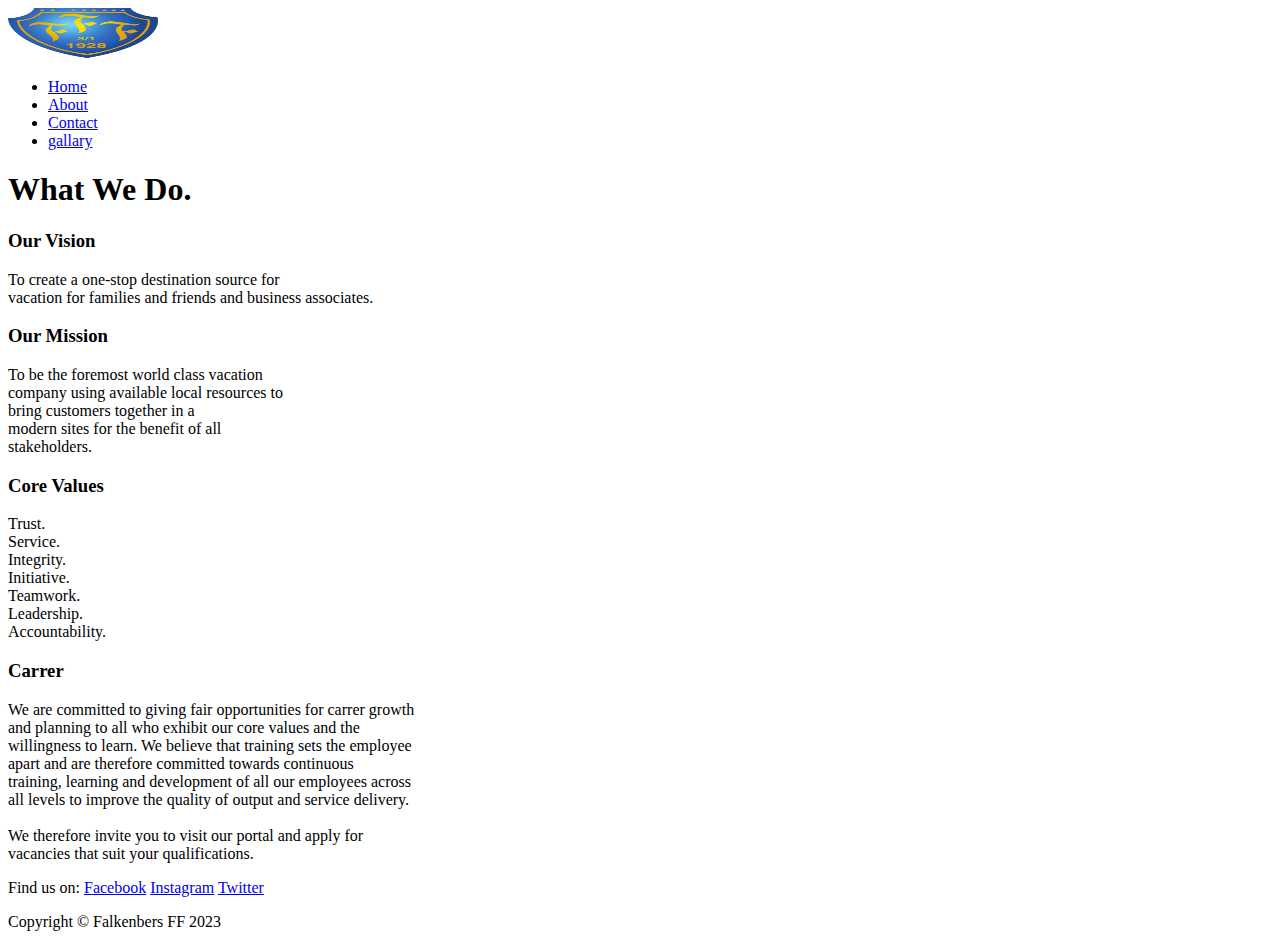
==== about.html @ dab4e32c "initial commt" ====
<!DOCTYPE html>
<html lang="en">
    <head>
    <meta charset="UTF-8">
    <meta name="viewport" content="width=device-width, initial-scale=1.0">
    <meta name="description" content="Falkenbers Football Faderation">
	<meta name="keywords" content="Falkenbers FF Laget Vid Havet">
	<meta name="author" content="FFF">

    <title>Falkenbers FF</title>
    <link rel="stylesheet" href="style.css">
</head>
<body>
    <header>
        <div class="main">
            <div class="logo">
                <a href="index.html"><img src="assets/images/Falkenbergs_FF_new_logo.svg.png" width="150" height="50"></a>
            </div>
            <ul>
                <li><a href="index.html">Home</a></li>
                <li class="active"><a href="about.html">About</a></li>
                <li><a href="contact.html">Contact</a></li>
                <li><a href="gallery.html">gallary</a></li>
            </ul>
        </div>
        <div class="title">
            <h1>What We Do.</h1>
        </div>
    </header>
    <article>
        <h3 class="sub_title">Our Vision</h3>
        <p class="text">To create a one-stop destination source for<br>
          vacation for families and friends and business associates.</p>
        <h3 class="sub_title">Our Mission</h3>
        <p class="text">To be the foremost world class vacation<br>
          company using available local resources to<br>
          bring customers together in a<br>
          modern sites for the benefit of all<br>
          stakeholders.</p>
        <h3 class="sub_title">Core Values</h3>
        <p class="text">
          Trust.<br>
          Service.<br>
          Integrity.<br>
          Initiative.<br>
          Teamwork.<br>
          Leadership.<br>
          Accountability.</p>
    </article>
        <div class="carrer">
            <h3 class="sub_title">Carrer</h3>
            <p class="text">
              We are committed to giving fair opportunities for carrer growth<br>
              and planning to all who exhibit our core values and the<br> willingness to learn. We believe that
              training sets the employee<br> apart and are therefore committed towards continuous<br>
              training, learning and development of all our employees across<br> all levels to
              improve the quality of output and service delivery.<br><br>
              We therefore invite you to visit our portal and apply for<br>
              vacancies that suit your qualifications. 
            </p>
        </div>
        <footer class="text-uppercase">

            <span>Find us on:</span>
    
            <a href="https://www.facebook.com" target="_blank" rel="noopener" aria-label="Find us on Facebook (link opens in a new tab)">Facebook</a>
            <a href="https://www.instagram.com" target="_blank" rel="noopener" aria-label="Find us on Instagram (link opens in a new tab)">Instagram</a>
            <a href="https://www.twitter.com" target="_blank" rel="noopener" aria-label="Find us on Twitter (link opens in a new tab)">Twitter</a>
    
            <p>Copyright © Falkenbers FF 2023</p>
        
        </footer>
</body>
</html>
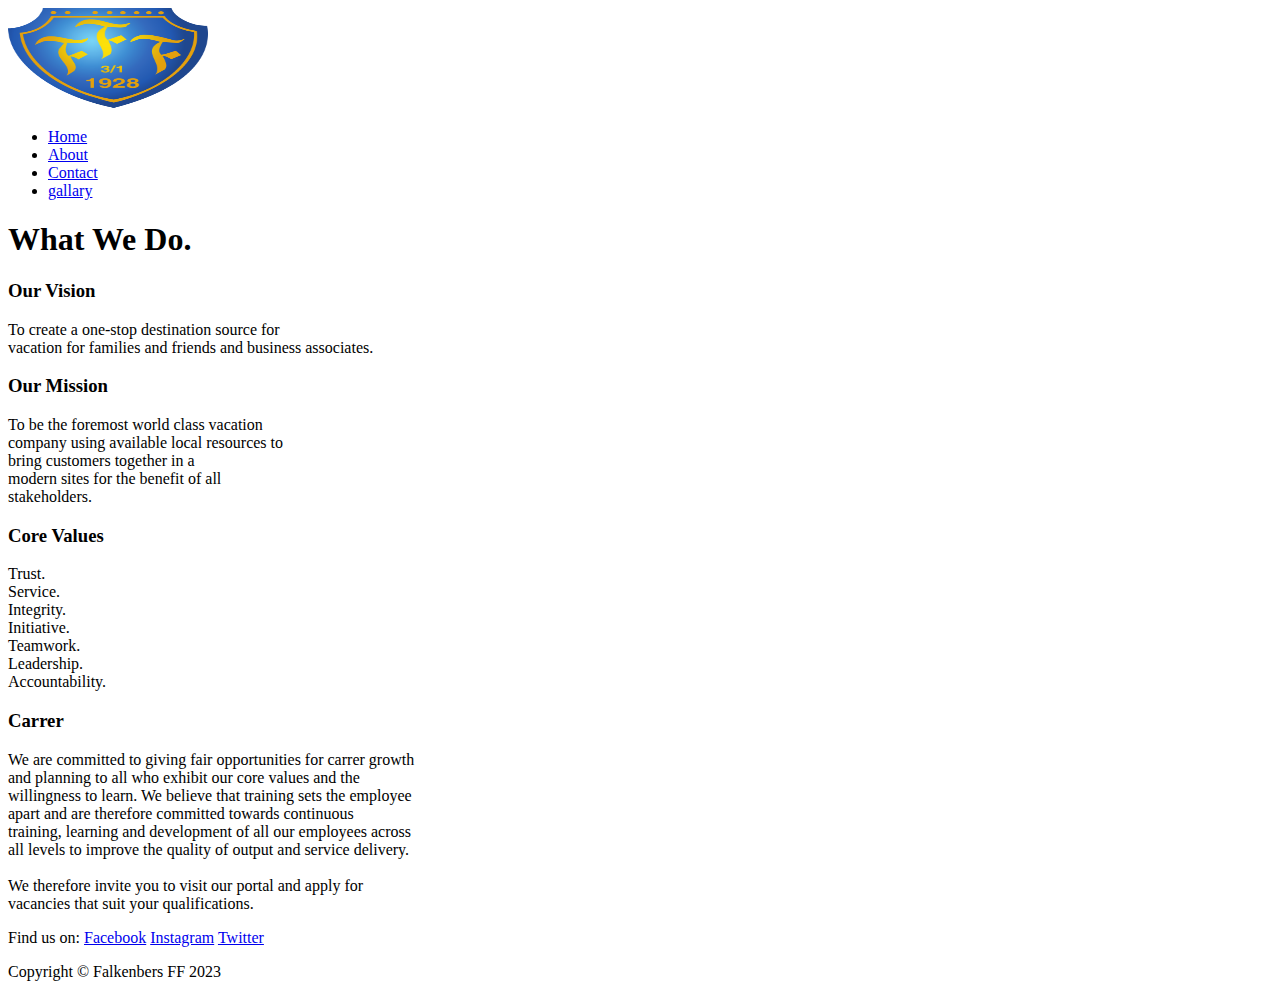
==== commit 93f12811: "initial commit" ====
--- a/about.html
+++ b/about.html
@@ -14,7 +14,7 @@
     <header>
         <div class="main">
             <div class="logo">
-                <a href="index.html"><img src="assets/images/Falkenbergs_FF_new_logo.svg.png" width="150" height="50"></a>
+                <a href="index.html"><img src="assets/images/Falkenbergs_FF_new_logo.svg.png" width="200" height="100"></a>
             </div>
             <ul>
                 <li><a href="index.html">Home</a></li>
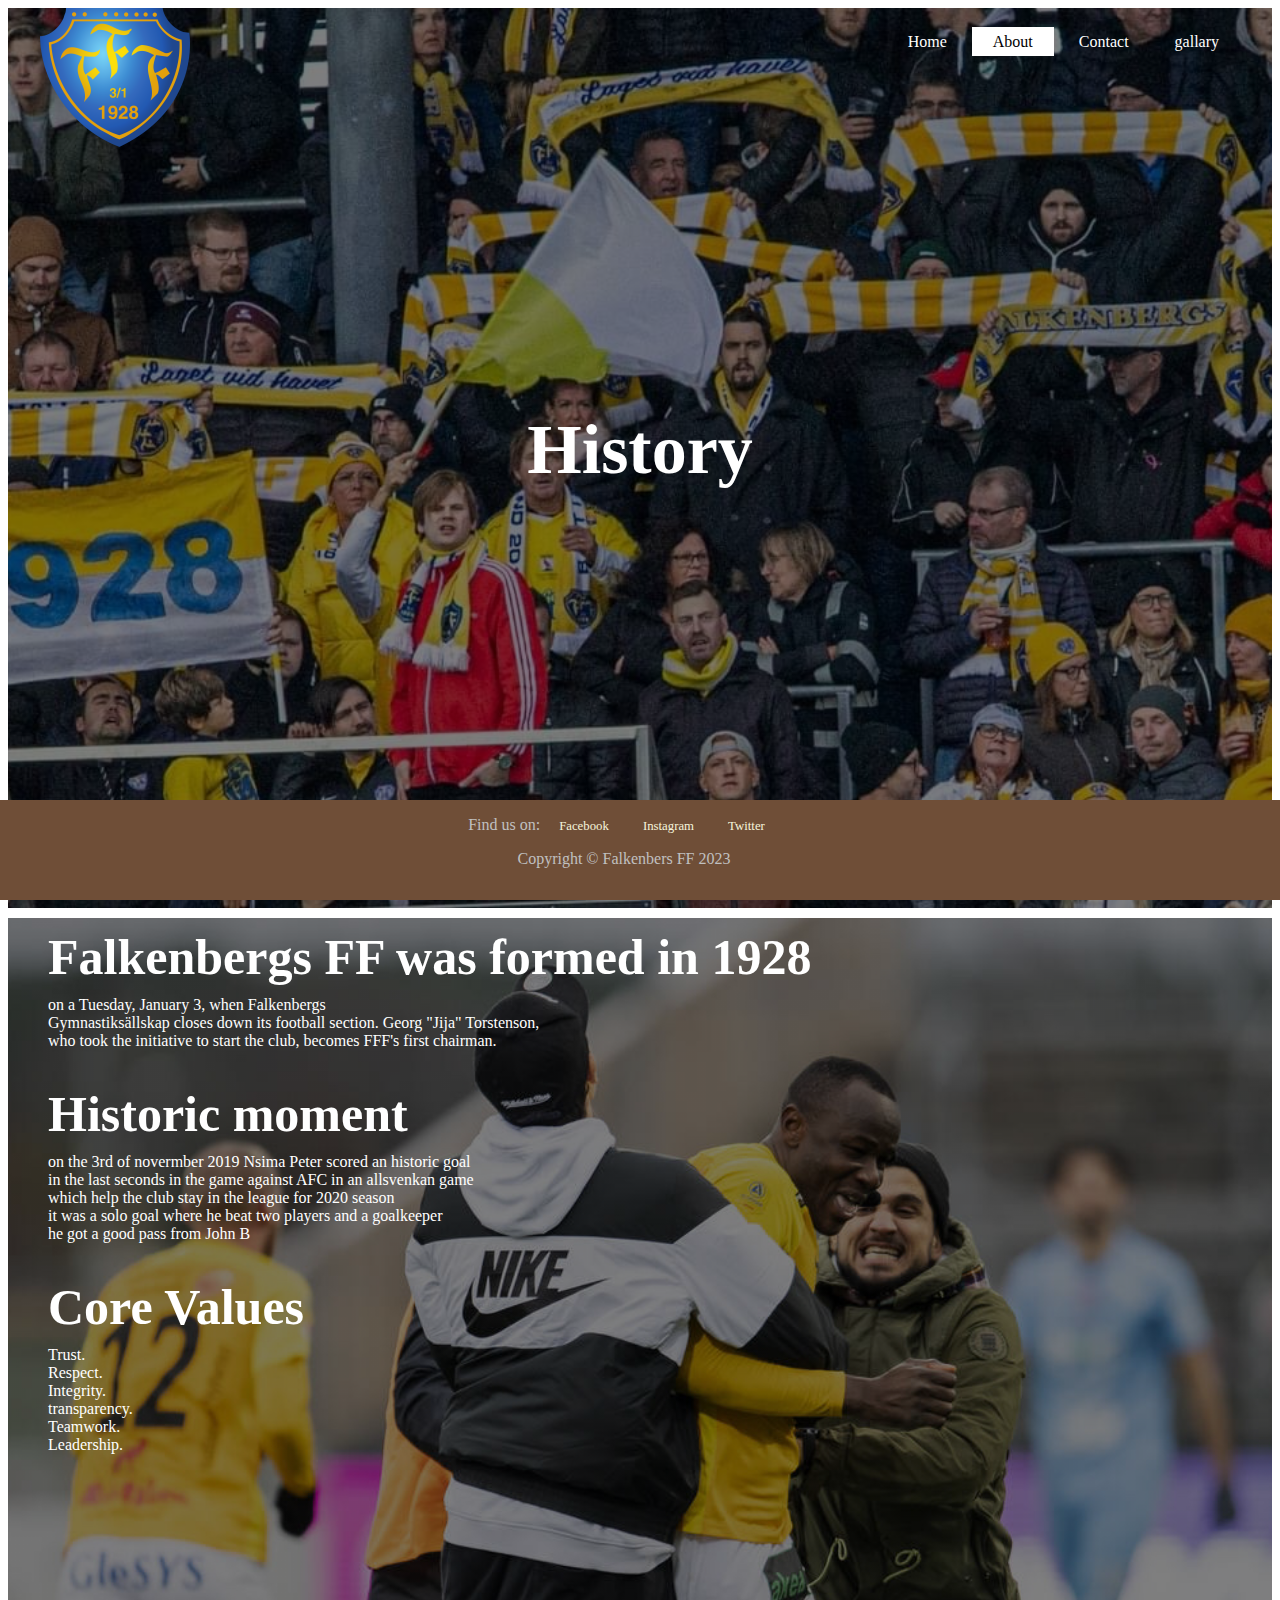
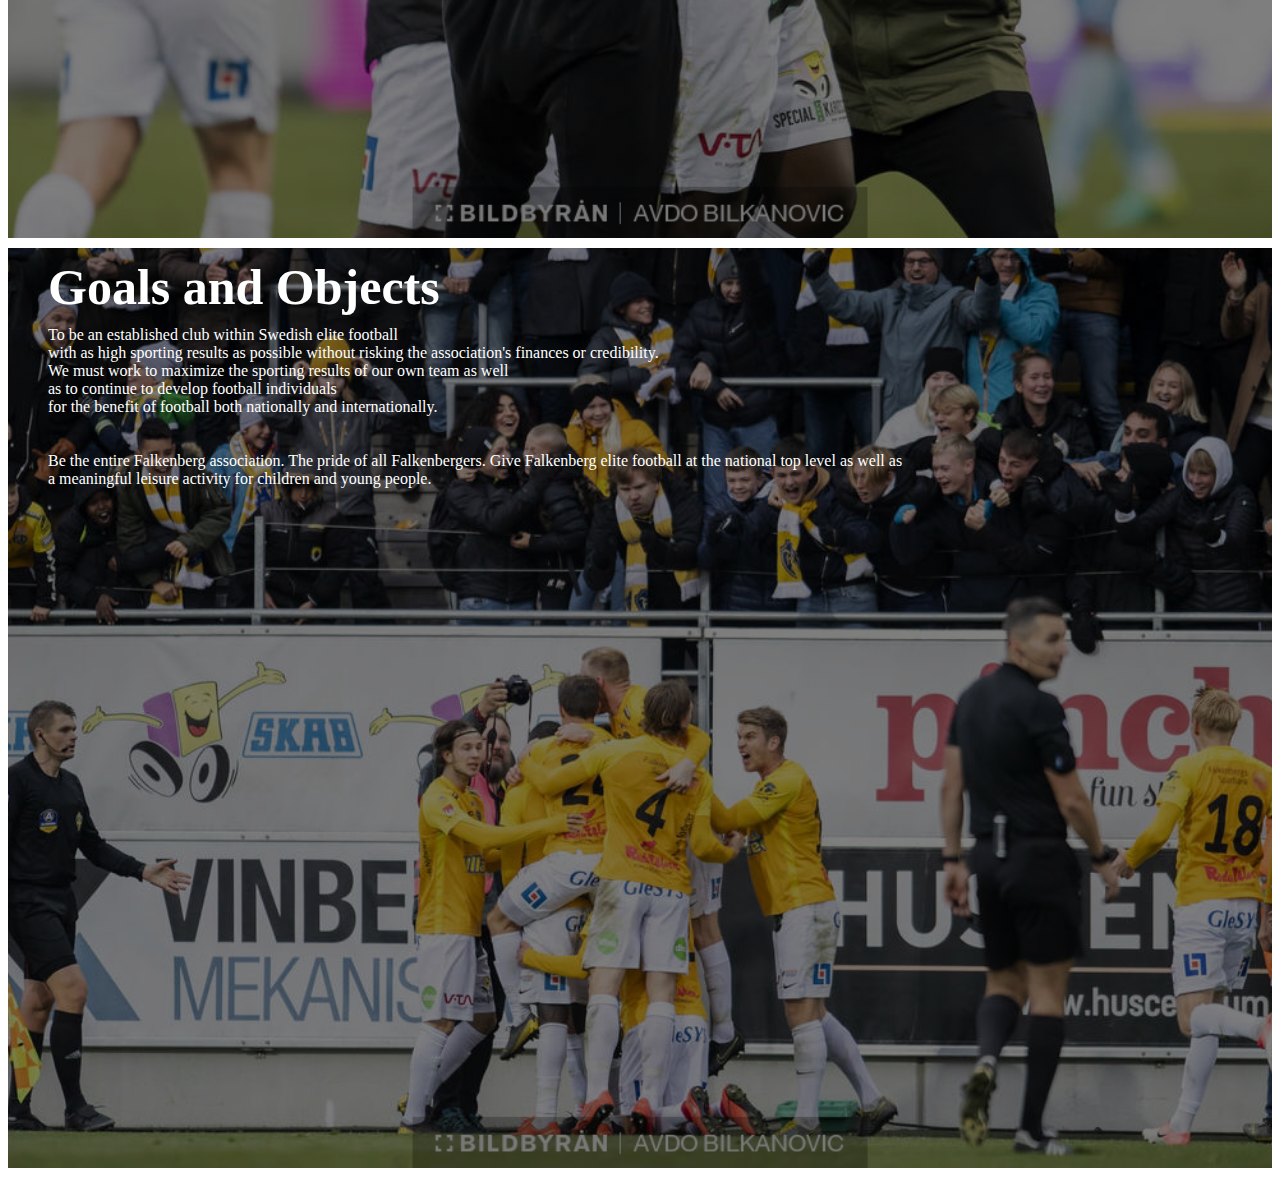
==== commit 57219039: "initial commit" ====
--- a/about.html
+++ b/about.html
@@ -24,39 +24,41 @@
             </ul>
         </div>
         <div class="title">
-            <h1>What We Do.</h1>
+            <h1>History</h1>
         </div>
+        
     </header>
     <article>
-        <h3 class="sub_title">Our Vision</h3>
-        <p class="text">To create a one-stop destination source for<br>
-          vacation for families and friends and business associates.</p>
-        <h3 class="sub_title">Our Mission</h3>
-        <p class="text">To be the foremost world class vacation<br>
-          company using available local resources to<br>
-          bring customers together in a<br>
-          modern sites for the benefit of all<br>
-          stakeholders.</p>
+        <h3 class="sub_title">Falkenbergs FF was formed in 1928</h3>
+        <p class="text">on a Tuesday, January 3, when Falkenbergs<br>
+            Gymnastiksällskap closes down its football section. Georg "Jija" Torstenson,<br>
+            who took the initiative to start the club, becomes FFF's first chairman.</p>
+        <h3 class="sub_title">Historic moment</h3>
+        <p class="text">on the 3rd of novermber 2019 Nsima Peter scored an historic goal<br>
+          in the last seconds in the game against AFC in an allsvenkan game<br>
+          which help the club stay in the league for 2020 season<br>
+          it was a solo goal where he beat two players and a goalkeeper<br>
+          he got a good pass from John B</p>
         <h3 class="sub_title">Core Values</h3>
         <p class="text">
           Trust.<br>
-          Service.<br>
+          Respect.<br>
           Integrity.<br>
-          Initiative.<br>
+          transparency.<br>
           Teamwork.<br>
           Leadership.<br>
-          Accountability.</p>
     </article>
         <div class="carrer">
-            <h3 class="sub_title">Carrer</h3>
+            <h3 class="sub_title">Goals and Objects</h3>
             <p class="text">
-              We are committed to giving fair opportunities for carrer growth<br>
-              and planning to all who exhibit our core values and the<br> willingness to learn. We believe that
-              training sets the employee<br> apart and are therefore committed towards continuous<br>
-              training, learning and development of all our employees across<br> all levels to
-              improve the quality of output and service delivery.<br><br>
-              We therefore invite you to visit our portal and apply for<br>
-              vacancies that suit your qualifications. 
+                To be an established club within Swedish elite football <br>
+                with as high sporting results as possible without risking the association's finances or credibility.<br>
+                We must work to maximize the sporting results of our own team as well<br> 
+                as to continue to develop football individuals<br>
+                for the benefit of football both nationally and internationally.<br> 
+                <br><br>Be the entire Falkenberg association. The pride of all Falkenbergers.
+                Give Falkenberg elite football at the national top level as well as <br>
+                a meaningful leisure activity for children and young people. 
             </p>
         </div>
         <footer class="text-uppercase">
--- a/style.css
+++ b/style.css
@@ -0,0 +1,213 @@
+header{
+    background-image:linear-gradient(rgba(0,0,0,0.5),rgba(0,0,0,0.5)), url(assets/images/fff.contact.JPG);
+    height: 100vh;
+    background-size: cover;
+    background-position: center;
+}
+
+ul{
+    float: right;
+    list-style-type: none;
+    margin-top: 25px;
+}
+
+ul li{
+    display: inline-block;
+}
+
+ul li a{
+    text-decoration: none;
+    color: #fff;
+    padding: 5px 20px;
+    border: 1px solid transparent;
+    transition: 0.6s ease;
+}
+
+ul li a:hover{
+    background-color: #fff;
+    color: #000;
+}
+
+ul li.active a{
+   background-color: #fff;
+    color: #000;
+}
+
+.title{
+    position: absolute;
+    top: 50%;
+    left: 50%;
+    transform: translate(-50%,-50%);
+}
+
+.title h1 {
+    color: #fff;
+    font-size: 70px;
+}
+
+.logo img{
+    float: left;
+    width: 150px;
+    height: auto;
+}
+
+.main{
+    max-width: 1200px;
+    margin: auto;
+}
+
+.button{
+    position: absolute;
+    top: 70%;
+    left: 50%;
+    transform: translate(-50%,-50%);
+}
+
+.btn{
+    border: 1px solid #fff;
+    padding: 10px 30px;
+    color:#fff;
+    text-decoration: none;
+    transition: 0.6s ease;
+}
+
+.btn:hover{
+  background-color: #fff;
+  color: #000;
+}
+
+article{
+    background-image:linear-gradient(rgba(0,0,0,0.5),rgba(0,0,0,0.5)), url(assets/images/IMG_broskie-1.jpeg);
+    height: 100vh;
+    background-size: cover;
+    background-position: center;
+    margin: 10px 0px;
+    padding: 10px;
+    color: #fff;
+}
+
+.sub_title{
+    margin: 0px 30px;
+    font-size: 50px;
+}
+
+
+.text{
+   margin: 10px 30px;
+   padding-bottom: 25px;
+}
+
+.carrer{
+  background-image:linear-gradient(rgba(0,0,0,0.5),rgba(0,0,0,0.5)), url(assets/images/IMG_FFF.jpeg);
+  height: 100vh;
+  background-size: cover;
+  background-position: center;
+  margin: 10px 0px;
+  padding: 10px;
+  color: #fff;
+}
+
+.contact{
+  background-image:linear-gradient(rgba(0,0,0,0.5),rgba(0,0,0,0.5)), url(assets/images/FFF-logotype.png);
+  height: 100vh;
+  background-size: cover;
+  background-position: center;
+  margin: 10px 0px;
+  padding: 10px;
+  padding-left: 20px;
+  color: #fff;
+}
+
+#featured_items{
+    margin-top: 30px;
+}
+
+input{
+  margin-left: 30px;
+  padding: 15px;
+  width: 350px;
+}
+.mail{
+    margin: 5px;
+    margin-left: 35px;
+}
+
+.send{
+    margin: 15px;
+    margin-left: 35px;
+}
+
+#contact{
+    margin-top: 75px;
+}
+
+.socials{
+    margin: 10px 30px;
+    float: left;
+}
+
+.socials ul li a{
+    float: left;
+    margin: 20px;
+    padding: 10px;
+}
+
+.img img{
+    height: 25px;
+    width: 25px;
+    float: inline-start;
+    align-self: center;
+}
+
+.end{
+    padding-top: 30px;
+    text-align: left;
+    width: max-content;
+}
+
+footer {
+	background-color: #6f4e37;
+	padding: 1em;
+	text-align: center;
+    width: 100%;
+    position: fixed;
+    bottom: 0;
+    right: 0;
+	z-index: 3;
+}
+
+footer > span {
+	color: silver;
+}
+
+footer > a {
+	color: beige;
+	text-decoration: none;
+	padding: 0 15px;
+	font-size: 0.8rem;
+}
+
+footer > p {
+	color: silver;
+}
+
+.nav_img ul{
+    list-style-type: none;
+}
+
+.nav_img ul li{
+    display: inline-flexbox;
+}
+
+.nav_img ul li a{
+    text-decoration: none;
+    color: #fff;
+    padding: 5px 0px;
+    border: 1px solid transparent;
+    transition: 0.6s ease;
+}
+
+.nav_img ul li a:hover{
+    background-color: #fff;
+    color: #000;
+}